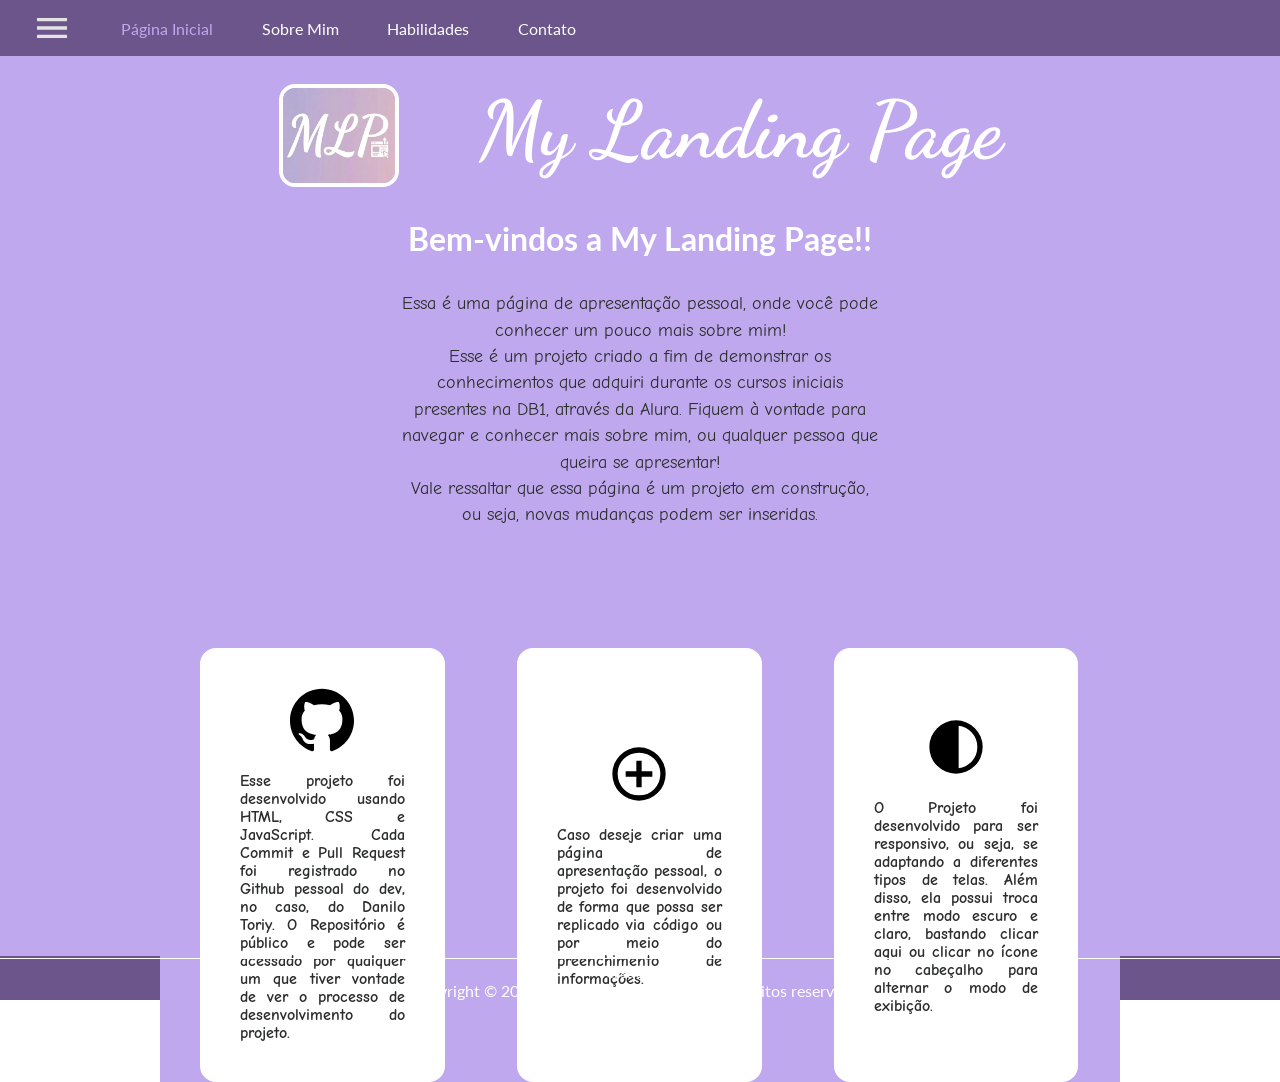
==== projeto-landing-page/index.html @ 15b030a5 "feat: criando a seção dos cards informativos - Ícones adicionados e card de git funcional." ====
<!DOCTYPE html>
<html lang="en">
<head>
    <meta charset="UTF-8">
    <meta name="viewport" content="width=device-width, initial-scale=1.0">
    <title>Página Pessoal</title>

    <link rel="stylesheet" href="./styles/style.css"> 
    <link rel="icon" type="image/x-icon" href="./assets/img/logo.jpg">
</head>

<body>
    <header id="cabecalho">
        <nav id="navbar">
            <a href="#" id="menu"></a>
            <a href="/projeto-landing-page/index.html" class="navbar--active">Página Inicial</a>
            <a href="/projeto-landing-page/pages/about_me.html" class="navbar--desactive">Sobre Mim</a>
            <a href="/projeto-landing-page/pages/habilities.html" class="navbar--desactive">Habilidades</a>
            <a href="/projeto-landing-page/pages/contact.html" class="navbar--desactive">Contato</a>
        </nav>    
    </header>

    <main>
        <section id="apresentacao">
            <div class="apresentacao__container">
                <div class="apresentacao__img">
                    <img src="./assets/img/logo.jpg" id="img-logo" alt="Imagem do logo MLP">
                    <h1 class="apresentacao__title">My Landing Page</h1>
                </div>
                <div class="apresentacao__text">    
                    <h3 class="apresentacao__welcome-text">Bem-vindos a My Landing Page!! <br></h3>
                    <p class="apresentacao__initial-text">
                        Essa é uma página de apresentação pessoal, onde você pode conhecer um pouco mais
                        sobre mim! <br>
                        Esse é um projeto criado a fim de demonstrar os conhecimentos que adquiri durante
                        os cursos iniciais presentes na DB1, através da Alura. Fiquem à vontade para navegar
                        e conhecer mais sobre mim, ou qualquer pessoa que queira se apresentar! <br>
                        Vale ressaltar que essa página é um projeto em construção, ou seja, novas mudanças
                        podem ser inseridas.<br>
                    </p>
                </div>    
            </div>
        </section>

        <section id="cards">
            <div class="cards__container">
                <a href="https://github.com/danilo-toriy-db1/projeto-pdi/tree/upstream" 
                class="card__item" id="card-1">
                    <img src="/projeto-landing-page/assets/icons/github-icon.svg" id="card__item--github">
                    <p class="card__item--text">
                        Esse projeto foi desenvolvido usando HTML, CSS e JavaScript.
                        Cada Commit e Pull Request foi registrado no Github pessoal
                        do dev, no caso, do Danilo Toriy. O Repositório é público
                        e pode ser acessado por qualquer um que tiver vontade de ver
                        o processo de desenvolvimento do projeto.
                    </p>
                </a>

                <a class="card__item" id="card-2">
                    <img src="/projeto-landing-page/assets/icons/add-icon.svg" id="card__item--add">
                    <p class="card__item--text">
                        Caso deseje criar uma página de apresentação pessoal, o projeto
                        foi desenvolvido de forma que possa ser replicado via código ou 
                        por meio do preenchimento de informações.                
                    </p>
                </a>

                <a class="card__item" id="card-3">
                    <img src="/projeto-landing-page/assets/icons/change-icon.svg" id="card__item--mode">
                    <p class="card__item--text">
                        O Projeto foi desenvolvido para ser responsivo, ou seja, se adaptando
                        a diferentes tipos de telas. Além disso, ela possui troca entre modo
                        escuro e claro, bastando clicar aqui ou clicar no ícone no cabeçalho 
                        para alternar o modo de exibição.
                    </p>
                </a>

            </div>
        </section>    
    </main>

    <footer id="rodape">
        <hr>
        <p class="rodape__version">Versão: Beta</p>
        <p class="rodape__copyright">Copyright © 2026 My Landing Page. Todos os direitos reservados.</p>
    </footer>
</body>
</html>
---- projeto-landing-page/styles/style.css ----
@import url('https://fonts.googleapis.com/css2?family=Comic+Neue:ital,wght@0,300;0,400;0,700;1,300;1,400;1,700&family=Dancing+Script:wght@400..700&family=Lato:ital,wght@0,100;0,300;0,400;0,700;0,900;1,100;1,300;1,400;1,700;1,900&display=swap');


* {
    margin: 0;
    padding: 0;
}

:root {
    --background-header: #6c558a;
    --backgound-footer: #6c558a;
    --background-main: #bfa8ed;

    --color-white: #FFFFFF;

    --text-font: "Lato", Sans-Serif;
    --text-font-secundary: "Comic Neue", Sans-Serif;
    --cursive-font: "Dancing Script", Sans-Serif;

    --white-text: #FFFFFF;
    --gray-text: #2b2e2c;
}

#cabecalho{
    display: grid;
    grid-template-columns: 45% 55%;
    grid-template-areas: "navbar others";
    background-color: var(--background-header);
}

#navbar{
    display: flex;
    align-items: center;
    justify-content: space-between;
    padding: 0.5rem 0 0.5rem 0;
    margin-left: 1.5rem;
}

#navbar a{
    font-family: var(--text-font);
    text-decoration: none;
}

#menu{
    background-image: url("/projeto-landing-page/assets/icons/menu.svg");
    background-size: cover;
    background-repeat: no-repeat;
    display: flex;
    margin-left: 0.5rem;
    width: 2.5rem;
    height: 2.5rem;
}

#rodape{
    display: flex;
    align-items: center;
    justify-content: center;
    flex-direction: column;
    background-color: var(--backgound-footer);
    color: var(--white-text);
    font-family: var(--text-font);
    margin: 0;
}

hr{
    width: 100%;
    margin: 0.15rem 0.15rem;
    height: 1px;
    border: none;
    background-color: #FFFFFF;
}

main{
    height: 100vh;
    border: none;
    background-color: var(--background-main);
}

.navbar--desactive{
    color: var(--white-text);
}

.navbar--active{
    color: var(--background-main);
}

.apresentacao__img{
    display: flex;
    align-items: center;
    justify-content: center;
    flex-direction: row;
    padding: 1rem;;
}

.apresentacao__text{
    display: flex;
    align-items: center;
    justify-content: center;
    flex-direction: column;
}

#img-logo{
    margin: 0.75rem 0 0 0;
    width: 7rem;
    border-radius: 1rem;
    background-color: var(--color-white);
    border: var(--color-white) solid 0.25rem;
}

.apresentacao__title{
    font-family: var(--cursive-font);
    color: var(--white-text);
    font-size: 5rem;
    margin-left: 5rem;
}

.apresentacao__welcome-text{
    font-family: var(--text-font);
    color: var(--white-text);
    font-size: 2rem;
    padding: 1rem;
}

.apresentacao__initial-text{
    font-family: var(--text-font-secundary);
    color: var(--gray-text);
    font-size: 1.15rem;
    margin: 1rem 25rem 0.5rem 25rem;
    text-align: center;
    line-height: 1.65rem;
}

#cards{
    display: flex;
    align-items: center;
    justify-content: space-between;
    margin: 7rem 10rem 0 10rem ;
}

.cards__container{
    display: grid;
    grid-template-columns: repeat(3, 33%);
    grid-template-areas: "card-1 card-2 card-3";
    background-color: var(--background-main);
}

.card__item{
    padding: 2rem;
    background-color: var(--color-white);
    border: 0.5rem solid var(--color-white);
    border-radius: 1rem;
    margin: 0 2rem 0 2.5rem;

    text-align: justify;
    color: var(--gray-text);
    font-family: var(--text-font-secundary);
    font-weight: 800;
}

#card-1, #card-2, #card-3{
    display: flex;
    align-items: center;
    justify-content: center;
    flex-direction: column;

    text-decoration: none;
}

#card__item--github{
    width: 4rem;
    height: 4rem;
    margin: 0 0 1.25rem 0;
}

#card__item--add{
    width: 4rem;
    height: 4rem;
    margin: 0 0 1.25rem 0;
}

#card__item--mode{
    width: 4rem;
    height: 4rem;
    margin: 0 0 1.25rem 0;
}

/* Estilos dinâmicos - hover*/

#navbar a:hover{
    color: var(--background-footer);
}

.card__item:hover{
    border: 1rem solid var(--color-white);
    margin: 0 1rem 0 1.5rem;
}
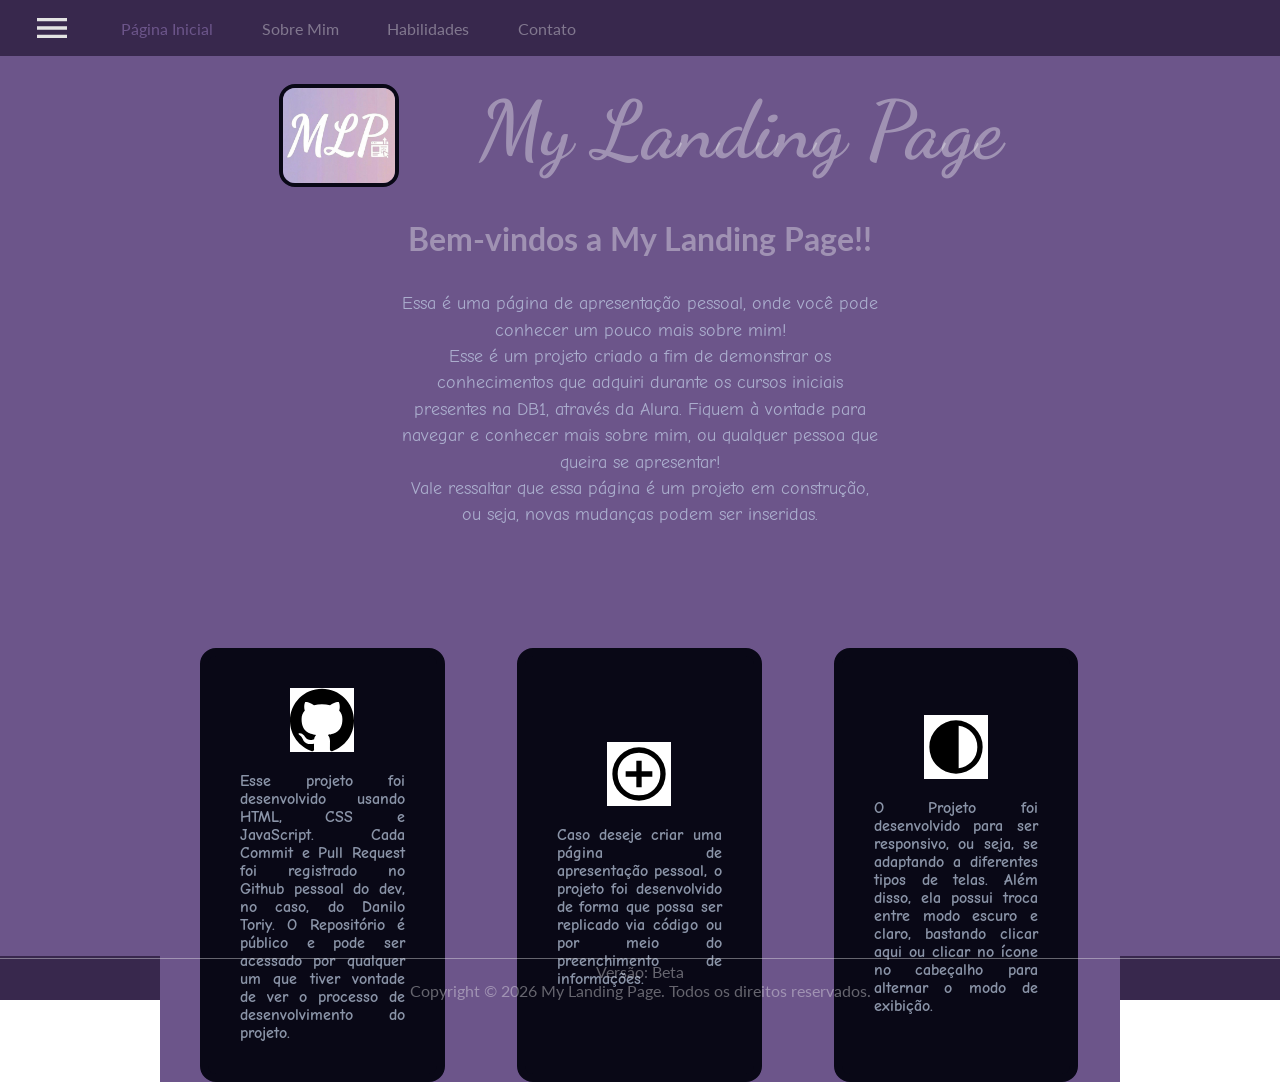
==== commit e5cc10c6: "WIP: Configurando alternância entre modo escuro e modo claro" ====
--- a/projeto-landing-page/index.html
+++ b/projeto-landing-page/index.html
@@ -5,11 +5,11 @@
     <meta name="viewport" content="width=device-width, initial-scale=1.0">
     <title>Página Pessoal</title>
 
-    <link rel="stylesheet" href="./styles/style.css"> 
+    <link rel="stylesheet" href="./styles/initial-page.css"> 
     <link rel="icon" type="image/x-icon" href="./assets/img/logo.jpg">
 </head>
 
-<body>
+<body class="dark-mode">
     <header id="cabecalho">
         <nav id="navbar">
             <a href="#" id="menu"></a>
--- a/projeto-landing-page/styles/initial-page.css
+++ b/projeto-landing-page/styles/initial-page.css
@@ -0,0 +1,111 @@
+@import url("/projeto-landing-page/styles/style.css");
+
+.apresentacao__img{
+    display: flex;
+    align-items: center;
+    justify-content: center;
+    flex-direction: row;
+    padding: 1rem;;
+}
+
+.apresentacao__text{
+    display: flex;
+    align-items: center;
+    justify-content: center;
+    flex-direction: column;
+}
+
+#img-logo{
+    margin: 0.75rem 0 0 0;
+    width: 7rem;
+    border-radius: 1rem;
+    background-color: var(--color-card);
+    border: var(--color-card) solid 0.25rem;
+}
+
+.apresentacao__title{
+    font-family: var(--cursive-font);
+    color: var(--white-text);
+    font-size: 5rem;
+    margin-left: 5rem;
+}
+
+.apresentacao__welcome-text{
+    font-family: var(--text-font);
+    color: var(--white-text);
+    font-size: 2rem;
+    padding: 1rem;
+}
+
+.apresentacao__initial-text{
+    font-family: var(--text-font-secundary);
+    color: var(--gray-text);
+    font-size: 1.15rem;
+    margin: 1rem 25rem 0.5rem 25rem;
+    text-align: center;
+    line-height: 1.65rem;
+}
+
+#cards{
+    display: flex;
+    align-items: center;
+    justify-content: space-between;
+    margin: 7rem 10rem 0 10rem ;
+}
+
+.cards__container{
+    display: grid;
+    grid-template-columns: repeat(3, 33%);
+    grid-template-areas: "card-1 card-2 card-3";
+    background-color: var(--background-main);
+}
+
+.card__item{
+    padding: 2rem;
+    background-color: var(--color-card);
+    border: 0.5rem solid var(--color-card);
+    border-radius: 1rem;
+    margin: 0 2rem 0 2.5rem;
+
+    text-align: justify;
+    color: var(--gray-text);
+    font-family: var(--text-font-secundary);
+    font-weight: 800;
+}
+
+#card-1, #card-2, #card-3{
+    display: flex;
+    align-items: center;
+    justify-content: center;
+    flex-direction: column;
+
+    text-decoration: none;
+}
+
+#card__item--github{
+    width: 4rem;
+    height: 4rem;
+    margin: 0 0 1.25rem 0;
+    background-color: white;
+}
+
+#card__item--add{
+    width: 4rem;
+    height: 4rem;
+    margin: 0 0 1.25rem 0;
+    background-color: white;
+}
+
+#card__item--mode{
+    width: 4rem;
+    height: 4rem;
+    margin: 0 0 1.25rem 0;
+    background-color: white;
+}
+
+/* Estilos dinâmicos - hover*/
+
+.card__item:hover{
+    border: 1rem solid var(--color-card);
+    margin: 0 1rem 0 1.5rem;
+}
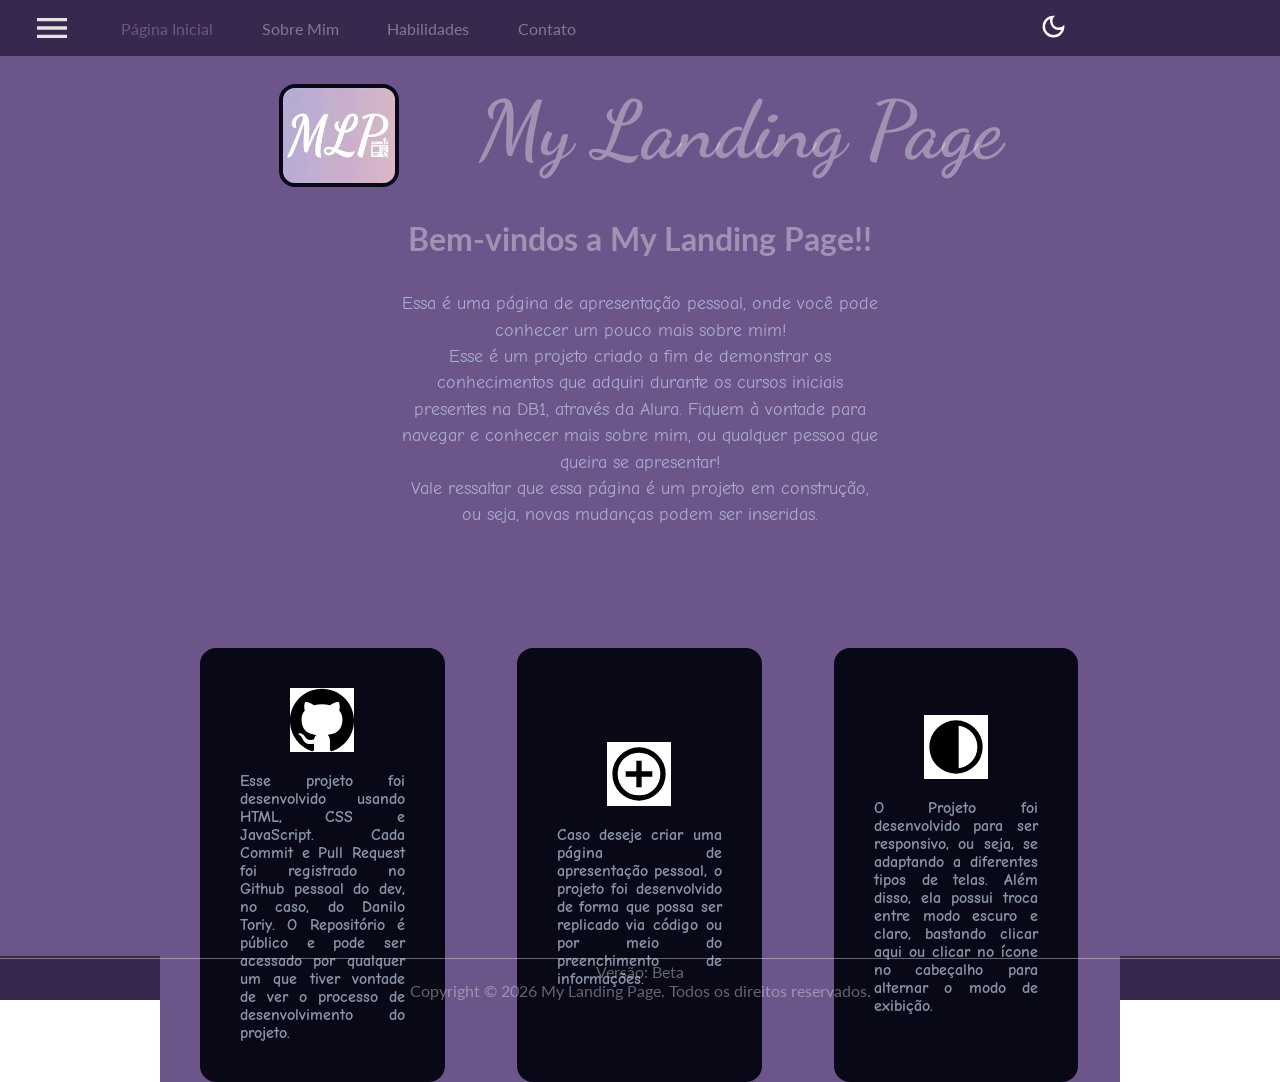
==== commit 1ab4bf7f: "feat: adicionado botão de troca de modo no cabeçalho - aplicado em todas as telas" ====
--- a/projeto-landing-page/index.html
+++ b/projeto-landing-page/index.html
@@ -7,17 +7,26 @@
 
     <link rel="stylesheet" href="./styles/initial-page.css"> 
     <link rel="icon" type="image/x-icon" href="./assets/img/logo.jpg">
+
+    <script src="/projeto-landing-page/js/lookUpTheme.js"></script>
 </head>
 
-<body class="dark-mode">
+<body>
     <header id="cabecalho">
         <nav id="navbar">
-            <a href="#" id="menu"></a>
+            <a href="#" id="navbar__menu"></a>
             <a href="/projeto-landing-page/index.html" class="navbar--active">Página Inicial</a>
             <a href="/projeto-landing-page/pages/about_me.html" class="navbar--desactive">Sobre Mim</a>
             <a href="/projeto-landing-page/pages/habilities.html" class="navbar--desactive">Habilidades</a>
             <a href="/projeto-landing-page/pages/contact.html" class="navbar--desactive">Contato</a>
         </nav>    
+
+        <div id="button__container">
+            <button id="themeButton" onclick="changeMode()">
+                <img src="/projeto-landing-page/assets/icons/dark-mode.svg" 
+                alt="Ícone do modo atual da página" id="img-theme">
+            </button>
+        </div>
     </header>
 
     <main>
@@ -65,7 +74,7 @@
                     </p>
                 </a>
 
-                <a class="card__item" id="card-3">
+                <a class="card__item" id="card-3" onclick="changeMode()">
                     <img src="/projeto-landing-page/assets/icons/change-icon.svg" id="card__item--mode">
                     <p class="card__item--text">
                         O Projeto foi desenvolvido para ser responsivo, ou seja, se adaptando
@@ -85,4 +94,8 @@
         <p class="rodape__copyright">Copyright © 2026 My Landing Page. Todos os direitos reservados.</p>
     </footer>
 </body>
+
+
+<script src="/projeto-landing-page/js/script.js"></script>
+
 </html>
--- a/projeto-landing-page/styles/initial-page.css
+++ b/projeto-landing-page/styles/initial-page.css
@@ -108,4 +108,5 @@
 .card__item:hover{
     border: 1rem solid var(--color-card);
     margin: 0 1rem 0 1.5rem;
+    cursor: pointer;
 }
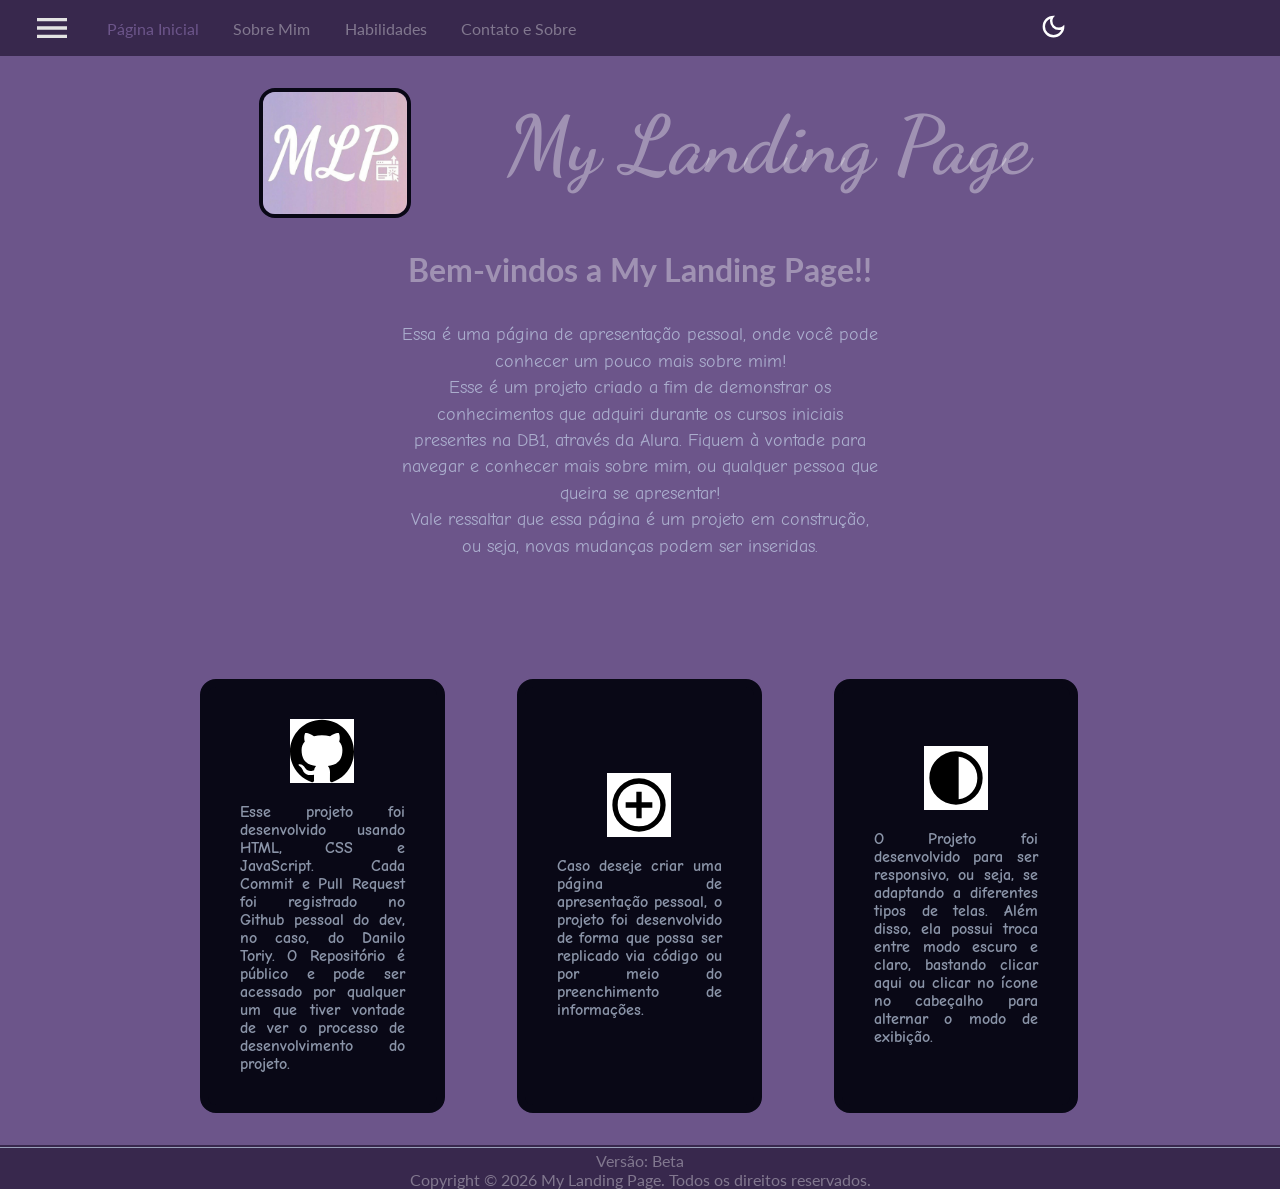
==== commit cfbef7c9: "WIP: elementos de texto adicionado na página de contato" ====
--- a/projeto-landing-page/index.html
+++ b/projeto-landing-page/index.html
@@ -18,7 +18,7 @@
             <a href="/projeto-landing-page/index.html" class="navbar--active">Página Inicial</a>
             <a href="/projeto-landing-page/pages/about_me.html" class="navbar--desactive">Sobre Mim</a>
             <a href="/projeto-landing-page/pages/habilities.html" class="navbar--desactive">Habilidades</a>
-            <a href="/projeto-landing-page/pages/contact.html" class="navbar--desactive">Contato</a>
+            <a href="/projeto-landing-page/pages/contact.html" class="navbar--desactive">Contato e Sobre</a>
         </nav>    
 
         <div id="button__container">
--- a/projeto-landing-page/styles/initial-page.css
+++ b/projeto-landing-page/styles/initial-page.css
@@ -1,112 +1,351 @@
 @import url("/projeto-landing-page/styles/style.css");
 
-.apresentacao__img{
-    display: flex;
-    align-items: center;
-    justify-content: center;
-    flex-direction: row;
-    padding: 1rem;;
+
+/*-----------------------Computadores/notebooks----------------------------*/
+@media screen and (min-width: 1025px){
+
+    .apresentacao__img{
+        display: flex;
+        align-items: center;
+        justify-content: center;
+        flex-direction: row;
+        padding: 1rem;;
+    }
+
+    .apresentacao__text{
+        display: flex;
+        align-items: center;
+        justify-content: center;
+        flex-direction: column;
+    }
+
+    #img-logo{
+        margin: 1rem 0 0 0.5rem;
+        width: 9rem;
+        border-radius: 1rem;
+        background-color: var(--color-card);
+        border: var(--color-card) solid 0.25rem;
+    }
+
+    .apresentacao__title{
+        font-family: var(--cursive-font);
+        color: var(--white-text);
+        font-size: 5rem;
+        margin-left: 6rem;
+    }
+
+    .apresentacao__welcome-text{
+        font-family: var(--text-font);
+        color: var(--white-text);
+        font-size: 2rem;
+        padding: 1rem;
+    }
+
+    .apresentacao__initial-text{
+        font-family: var(--text-font-secundary);
+        color: var(--gray-text);
+        font-size: 1.15rem;
+        margin: 1rem 25rem 0.5rem 25rem;
+        text-align: center;
+        line-height: 1.65rem;
+    }
+
+    #cards{
+        display: flex;
+        align-items: center;
+        justify-content: space-between;
+        margin: 7rem 10rem 2rem 10rem ;
+    }
+
+    .cards__container{
+        display: grid;
+        grid-template-columns: repeat(3, 33%);
+        grid-template-areas: "card-1 card-2 card-3";
+        background-color: var(--background-main);
+    }
+
+    .card__item{
+        padding: 2rem;
+        background-color: var(--color-card);
+        border: 0.5rem solid var(--color-card);
+        border-radius: 1rem;
+        margin: 0 2rem 0 2.5rem;
+
+        text-align: justify;
+        color: var(--gray-text);
+        font-family: var(--text-font-secundary);
+        font-weight: 800;
+    }
+
+    #card-1, #card-2, #card-3{
+        display: flex;
+        align-items: center;
+        justify-content: center;
+        flex-direction: column;
+
+        text-decoration: none;
+    }
+
+    #card__item--github{
+        width: 4rem;
+        height: 4rem;
+        margin: 0 0 1.25rem 0;
+        background-color: white;
+    }
+
+    #card__item--add{
+        width: 4rem;
+        height: 4rem;
+        margin: 0 0 1.25rem 0;
+        background-color: white;
+    }
+
+    #card__item--mode{
+        width: 4rem;
+        height: 4rem;
+        margin: 0 0 1.25rem 0;
+        background-color: white;
+    }
+
+    /* Estilos dinâmicos - hover*/
+
+    .card__item:hover{
+        border: 1rem solid var(--color-card);
+        margin: 0 1rem 0 1.5rem;
+        cursor: pointer;
+    }
 }
 
-.apresentacao__text{
-    display: flex;
-    align-items: center;
-    justify-content: center;
-    flex-direction: column;
+/*-----------------------Tablets----------------------------*/
+@media screen and (min-width: 768px) and (max-width: 1024px){
+
+    .apresentacao__img{
+        display: flex;
+        align-items: center;
+        justify-content: center;
+        flex-direction: row;
+        padding: 1rem;;
+    }
+
+    .apresentacao__text{
+        display: flex;
+        align-items: center;
+        justify-content: center;
+        flex-direction: column;
+    }
+
+    #img-logo{
+        margin: 0.25rem 0 0 0.25rem;
+        width: 10rem;
+        border-radius: 1rem;
+        background-color: var(--color-card);
+        border: var(--color-card) solid 0.25rem;
+    }
+
+    .apresentacao__title{
+        font-family: var(--cursive-font);
+        color: var(--white-text);
+        font-size: 5.25rem;
+        margin-left: 3rem;
+    }
+
+    .apresentacao__welcome-text{
+        font-family: var(--text-font);
+        color: var(--white-text);
+        font-size: 2.25rem;
+        padding: 1.25rem;
+    }
+
+    .apresentacao__initial-text{
+        font-family: var(--text-font-secundary);
+        color: var(--gray-text);
+        font-size: 1.25rem;
+        margin: 1rem 2rem 0.5rem 2rem;
+        text-align: center;
+        line-height: 1.65rem;
+    }
+
+    #cards{
+        display: flex;
+        align-items: center;
+        justify-content: space-between;
+        margin: 3rem 1rem 1rem 1rem;
+    }
+
+    .cards__container{
+        display: flex;
+        justify-content: center;
+        flex-direction: column;
+        align-items: center;
+        background-color: var(--background-main);
+    }
+
+    .card__item{
+        padding: 1.25rem;
+        background-color: var(--color-card);
+        border: 0.5rem solid var(--color-card);
+        border-radius: 1rem;
+        margin: 0 2rem 1.75rem 2.5rem;
+
+        text-align: justify;
+        color: var(--gray-text);
+        font-family: var(--text-font-secundary);
+        font-weight: 800;
+    }
+
+    #card-1, #card-2, #card-3{
+        display: flex;
+        align-items: center;
+        justify-content: center;
+        flex-direction: column;
+
+        text-decoration: none;
+    }
+
+    #card__item--github{
+        width: 4rem;
+        height: 4rem;
+        margin: 0 0 1rem 0;
+        background-color: white;
+    }
+
+    #card__item--add{
+        width: 4rem;
+        height: 4rem;
+        margin: 0 0 1rem 0;
+        background-color: white;
+    }
+
+    #card__item--mode{
+        width: 4rem;
+        height: 4rem;
+        margin: 0 0 1rem 0;
+        background-color: white;
+    }
+
+    /* Estilos dinâmicos - hover*/
+
+    .card__item:hover{
+        border: 1rem solid var(--color-card);
+        margin: 0 1rem 0 1.5rem;
+        cursor: pointer;
+    }
+
 }
 
-#img-logo{
-    margin: 0.75rem 0 0 0;
-    width: 7rem;
-    border-radius: 1rem;
-    background-color: var(--color-card);
-    border: var(--color-card) solid 0.25rem;
-}
-
-.apresentacao__title{
-    font-family: var(--cursive-font);
-    color: var(--white-text);
-    font-size: 5rem;
-    margin-left: 5rem;
-}
-
-.apresentacao__welcome-text{
-    font-family: var(--text-font);
-    color: var(--white-text);
-    font-size: 2rem;
-    padding: 1rem;
-}
-
-.apresentacao__initial-text{
-    font-family: var(--text-font-secundary);
-    color: var(--gray-text);
-    font-size: 1.15rem;
-    margin: 1rem 25rem 0.5rem 25rem;
-    text-align: center;
-    line-height: 1.65rem;
-}
-
-#cards{
-    display: flex;
-    align-items: center;
-    justify-content: space-between;
-    margin: 7rem 10rem 0 10rem ;
-}
-
-.cards__container{
-    display: grid;
-    grid-template-columns: repeat(3, 33%);
-    grid-template-areas: "card-1 card-2 card-3";
-    background-color: var(--background-main);
-}
-
-.card__item{
-    padding: 2rem;
-    background-color: var(--color-card);
-    border: 0.5rem solid var(--color-card);
-    border-radius: 1rem;
-    margin: 0 2rem 0 2.5rem;
-
-    text-align: justify;
-    color: var(--gray-text);
-    font-family: var(--text-font-secundary);
-    font-weight: 800;
-}
-
-#card-1, #card-2, #card-3{
-    display: flex;
-    align-items: center;
-    justify-content: center;
-    flex-direction: column;
-
-    text-decoration: none;
-}
-
-#card__item--github{
-    width: 4rem;
-    height: 4rem;
-    margin: 0 0 1.25rem 0;
-    background-color: white;
-}
-
-#card__item--add{
-    width: 4rem;
-    height: 4rem;
-    margin: 0 0 1.25rem 0;
-    background-color: white;
-}
-
-#card__item--mode{
-    width: 4rem;
-    height: 4rem;
-    margin: 0 0 1.25rem 0;
-    background-color: white;
-}
-
-/* Estilos dinâmicos - hover*/
-
-.card__item:hover{
-    border: 1rem solid var(--color-card);
-    margin: 0 1rem 0 1.5rem;
-    cursor: pointer;
-}
+/*-----------------------Smartphones----------------------------*/
+@media screen and (max-width: 767px){
+
+    .apresentacao__img{
+        display: flex;
+        align-items: center;
+        justify-content: center;
+        flex-direction: column;
+        padding: 1rem;
+    }
+
+    .apresentacao__text{
+        display: flex;
+        align-items: center;
+        justify-content: center;
+        flex-direction: column;
+    }
+
+    #img-logo{
+        margin: 0.25rem 0 0 0.25rem;
+        width: 9rem;
+        border-radius: 1rem;
+        background-color: var(--color-card);
+        border: var(--color-card) solid 0.25rem;
+    }
+
+    .apresentacao__title{
+        font-family: var(--cursive-font);
+        color: var(--white-text);
+        font-size: 3.25rem;
+        margin: 2rem 0 0 0;
+    }
+
+    .apresentacao__welcome-text{
+        font-family: var(--text-font);
+        color: var(--white-text);
+        font-size: 1.75rem;
+        padding: 1.25rem;
+        text-align: center;
+    }
+
+    .apresentacao__initial-text{
+        font-family: var(--text-font-secundary);
+        color: var(--gray-text);
+        font-size: 1.1rem;
+        margin: 1rem 2rem 0.5rem 2rem;
+        text-align: center;
+        line-height: 1.65rem;
+    }
+
+    #cards{
+        display: flex;
+        align-items: center;
+        justify-content: space-between;
+        margin: 3rem 1rem 1rem 1rem ;
+    }
+
+    .cards__container{
+        display: flex;
+        justify-content: center;
+        flex-direction: column;
+        align-items: center;
+        background-color: var(--background-main);
+    }
+
+    .card__item{
+        padding: 1.25rem;
+        background-color: var(--color-card);
+        border: 0.5rem solid var(--color-card);
+        border-radius: 1rem;
+        margin: 0 2rem 1.75rem 2.5rem;
+
+        text-align: justify;
+        color: var(--gray-text);
+        font-family: var(--text-font-secundary);
+        font-weight: 800;
+    }
+
+    #card-1, #card-2, #card-3{
+        display: flex;
+        align-items: center;
+        justify-content: center;
+        flex-direction: column;
+
+        text-decoration: none;
+    }
+
+    #card__item--github{
+        width: 4rem;
+        height: 4rem;
+        margin: 0 0 1rem 0;
+        background-color: white;
+    }
+
+    #card__item--add{
+        width: 4rem;
+        height: 4rem;
+        margin: 0 0 1rem 0;
+        background-color: white;
+    }
+
+    #card__item--mode{
+        width: 4rem;
+        height: 4rem;
+        margin: 0 0 1rem 0;
+        background-color: white;
+    }
+
+    /* Estilos dinâmicos - hover*/
+
+    .card__item:hover{
+        border: 1rem solid var(--color-card);
+        margin: 0 1rem 0 1.5rem;
+        cursor: pointer;
+    }
+}
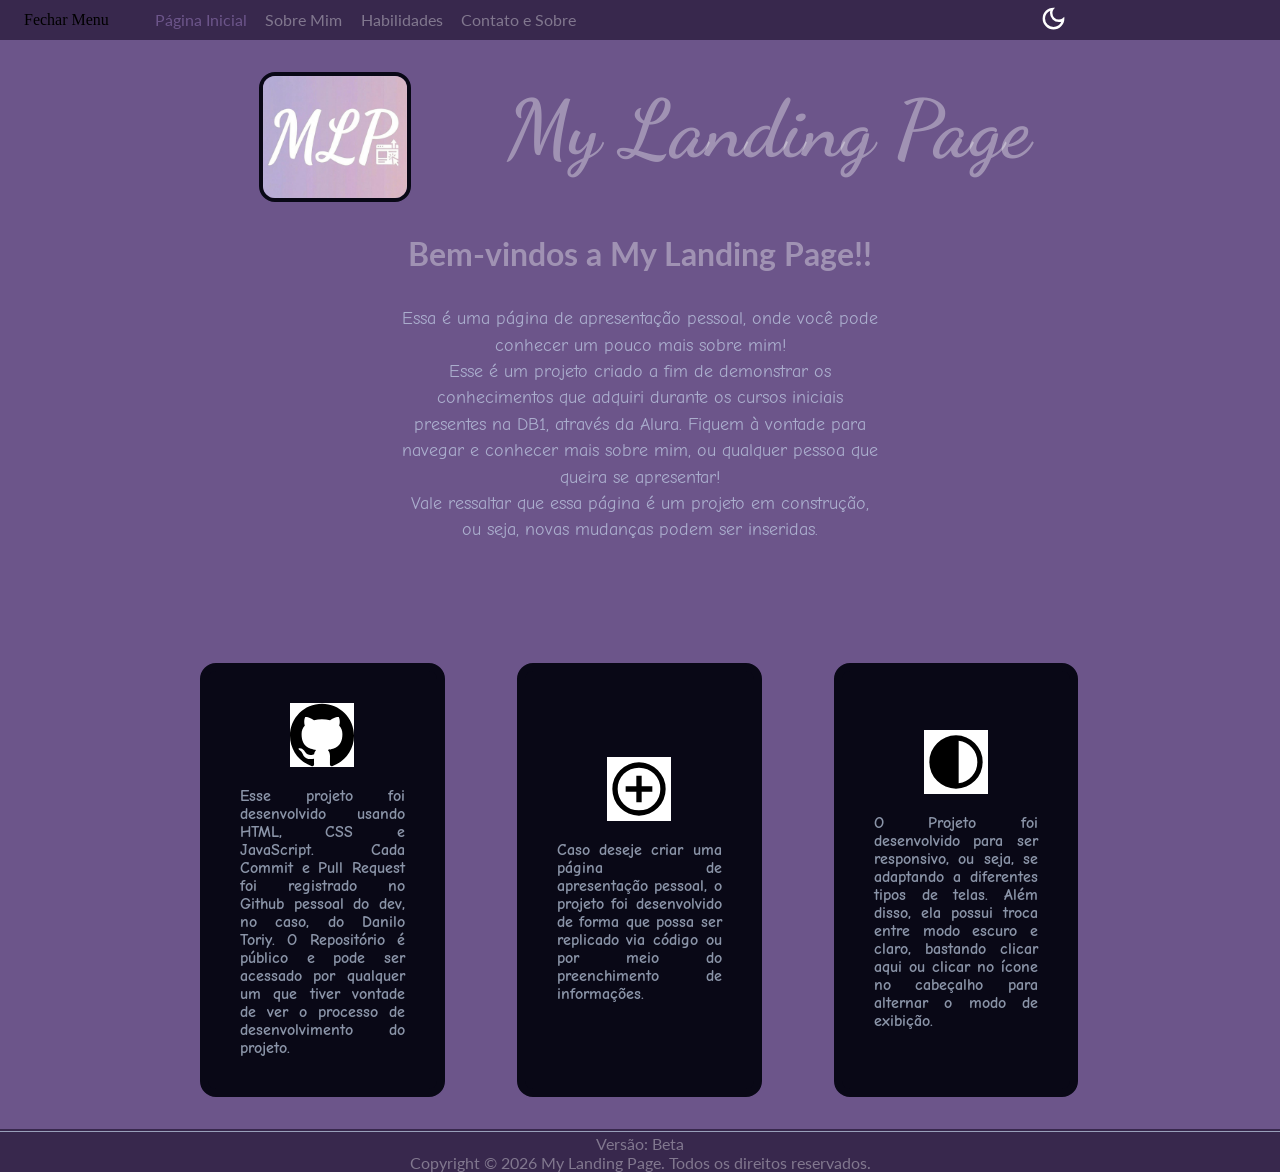
==== commit d232c9ad: "WIP: criando menu expansível para uso mobile apenas - incompleto e não funcional" ====
--- a/projeto-landing-page/index.html
+++ b/projeto-landing-page/index.html
@@ -5,31 +5,36 @@
     <meta name="viewport" content="width=device-width, initial-scale=1.0">
     <title>Página Pessoal</title>
 
-    <link rel="stylesheet" href="./styles/initial-page.css"> 
+    <link id="page__style" rel="stylesheet" href="./styles/initial-page.css"> 
+    <link rel="stylesheet" href="/projeto-landing-page/styles/overlay.css">
     <link rel="icon" type="image/x-icon" href="./assets/img/logo.jpg">
 
     <script src="/projeto-landing-page/js/lookUpTheme.js"></script>
 </head>
 
 <body>
+    <a id="navbar__menu--collapsed"></a>
     <header id="cabecalho">
         <nav id="navbar">
-            <a href="#" id="navbar__menu"></a>
-            <a href="/projeto-landing-page/index.html" class="navbar--active">Página Inicial</a>
-            <a href="/projeto-landing-page/pages/about_me.html" class="navbar--desactive">Sobre Mim</a>
-            <a href="/projeto-landing-page/pages/habilities.html" class="navbar--desactive">Habilidades</a>
-            <a href="/projeto-landing-page/pages/contact.html" class="navbar--desactive">Contato e Sobre</a>
+            <div class="menu__container">
+                <span>Fechar Menu</span>
+                <a id="navbar__menu"></a>
+            </div>
+            <a class="navbar--active" id="initial__page">Página Inicial</a>
+            <a class="navbar--desactive" id="about__me">Sobre Mim</a>
+            <a class="navbar--desactive" id="habilities">Habilidades</a>
+            <a class="navbar--desactive" id="contact__page">Contato e Sobre</a>
         </nav>    
 
         <div id="button__container">
-            <button id="themeButton" onclick="changeMode()">
+            <button id="themeButton">
                 <img src="/projeto-landing-page/assets/icons/dark-mode.svg" 
                 alt="Ícone do modo atual da página" id="img-theme">
             </button>
         </div>
     </header>
 
-    <main>
+    <main id="main">
         <section id="apresentacao">
             <div class="apresentacao__container">
                 <div class="apresentacao__img">
@@ -74,7 +79,7 @@
                     </p>
                 </a>
 
-                <a class="card__item" id="card-3" onclick="changeMode()">
+                <a class="card__item" id="card-3">
                     <img src="/projeto-landing-page/assets/icons/change-icon.svg" id="card__item--mode">
                     <p class="card__item--text">
                         O Projeto foi desenvolvido para ser responsivo, ou seja, se adaptando
@@ -96,6 +101,10 @@
 </body>
 
 
-<script src="/projeto-landing-page/js/script.js"></script>
+<script type="module" src="/projeto-landing-page/js/script.js"></script>
+<script type="module" src="/projeto-landing-page/js/router.js"></script>
+<script type="module" src="/projeto-landing-page/js/habilitiesContainer.js"></script>
+<script type="module" src="/projeto-landing-page/js/habilitiesLoader.js"></script>
+<script type="module" src="/projeto-landing-page/js/habilitiesServices.js"></script>
 
 </html>
--- a/projeto-landing-page/styles/initial-page.css
+++ b/projeto-landing-page/styles/initial-page.css
@@ -119,6 +119,10 @@
 /*-----------------------Tablets----------------------------*/
 @media screen and (min-width: 768px) and (max-width: 1024px){
 
+    main{
+        min-height: 95vh;
+    }
+
     .apresentacao__img{
         display: flex;
         align-items: center;
--- a/projeto-landing-page/styles/overlay.css
+++ b/projeto-landing-page/styles/overlay.css
@@ -0,0 +1,308 @@
+@import url("/projeto-landing-page/styles/style.css");
+
+@media screen and (min-width: 1025px){
+
+    .overlay__display{
+        display: flex;
+        align-items: center;
+        justify-content: center;
+        position: fixed;
+        top: 0;
+        left: 0;
+        width: 100vw;
+        height: 100vh;
+        background-color: rgba(0, 0, 0, 0.7);
+        z-index: 999;
+    }
+
+    .overlay__container{
+        display: flex;
+        flex-direction: column;
+        width: 40vw;
+        height: 40vh;
+        background-color: var(--background-main);
+        border: none;
+        border-radius: 4rem;
+
+        #form__container{
+            margin: 2.5rem 0.5rem 0 0;
+            display: flex;
+            align-self: center;
+            justify-self: center;
+            flex-direction: column;
+        }
+
+        .input__container{
+            display: grid;
+            grid-template-columns: auto 1fr;
+            gap: 1rem;
+        }
+
+        .button__container{
+            display: flex;
+            flex-direction: row;
+            justify-content: space-around;
+            margin-top: 2rem;
+        }
+
+        button{
+            padding: 0.75rem 1.75rem 0.75rem 1.75rem;
+            border: none;
+            border-radius: 1rem;
+            text-align: center;
+            font-family: var(--text-font-secundary);
+            font-size: 1rem;
+            color: var(--white-text);
+        }
+
+        #button__reset{
+            background-color: #f56056;
+        }
+
+        #button__submit{
+            background-color: var(--background-header);
+        }
+
+        label{
+            font-family: var(--text-font);
+            font-size: 1.5rem;
+            display: flex;
+            align-items: center;
+            justify-content: center;
+        }
+
+        #nova-habilidade{
+            padding: 1rem;
+            border: none;
+            border-radius: 0.25rem;
+        }
+
+        #tipo-habilidade{
+            text-align: center;
+            border: none;
+            border-radius: 0.2rem;
+        }
+
+        .close__container{
+            display: flex;
+            align-self: flex-end;
+            justify-self: flex-start;
+            margin-left: auto;
+            transform: translate(-1.2rem, 0.70rem);
+        }
+
+        #button__close{
+            margin: 0.4rem 1rem 0.8rem 0;
+            padding: 0.25rem;
+            cursor: pointer;
+            border: none;
+            background-color: transparent;
+        }
+    }
+}
+
+/*-----------------------Tablets----------------------------*/
+@media screen and (min-width: 768px) and (max-width: 1024px){
+
+    .overlay__display{
+        display: flex;
+        align-items: center;
+        justify-content: center;
+        position: fixed;
+        top: 0;
+        left: 0;
+        width: 100vw;
+        height: 100vh;
+        background-color: rgba(0, 0, 0, 0.7);
+        z-index: 999;
+    }
+
+    .overlay__container{
+        display: flex;
+        flex-direction: column;
+        width: 70vw;
+        height: 30vh;
+        background-color: var(--background-main);
+        border: none;
+        border-radius: 4rem;
+
+        #form__container{
+            margin: 5% 3% 0 0;
+            display: flex;
+            align-self: center;
+            justify-self: center;
+            flex-direction: column;
+        }
+
+        .input__container{
+            display: grid;
+            grid-template-columns: auto 1fr;
+            gap: 1rem;
+        }
+
+        .button__container{
+            display: flex;
+            flex-direction: row;
+            justify-content: space-around;
+            margin-top: 2rem;
+        }
+
+        button{
+            padding: 0.75rem 1.75rem 0.75rem 1.75rem;
+            border: none;
+            border-radius: 1rem;
+            text-align: center;
+            font-family: var(--text-font-secundary);
+            font-size: 1.2rem;
+            color: var(--white-text);
+        }
+
+        #button__reset{
+            background-color: #f56056;
+        }
+
+        #button__submit{
+            background-color: var(--background-header);
+        }
+
+        label{
+            font-family: var(--text-font);
+            font-size: 2rem;
+            display: flex;
+            align-items: center;
+            justify-content: center;
+        }
+
+        #nova-habilidade{
+            padding: 1.5rem;
+            border: none;
+            border-radius: 0.25rem;
+        }
+
+        #tipo-habilidade{
+            text-align: center;
+            border: none;
+            border-radius: 0.2rem;
+        }
+
+        .close__container{
+            display: flex;
+            align-self: flex-end;
+            justify-self: flex-start;
+            margin-left: auto;
+            transform: translate(-1.2rem, 0.70rem);
+        }
+
+        #button__close{
+            margin: 0.4rem 1rem 0.8rem 0;
+            padding: 0.25rem;
+            cursor: pointer;
+            border: none;
+            background-color: transparent;
+        }
+    }
+
+}
+
+/*-----------------------Smartphones----------------------------*/
+@media screen and (max-width: 767px){
+    
+    .overlay__display{
+        display: flex;
+        align-items: center;
+        justify-content: center;
+        position: fixed;
+        top: 0;
+        left: 0;
+        width: 100vw;
+        height: 100vh;
+        background-color: rgba(0, 0, 0, 0.7);
+        z-index: 999;
+    }
+
+    .overlay__container{
+        display: flex;
+        flex-direction: column;
+        justify-content: center;
+        width: 70vw;
+        height: 40vh;
+        background-color: var(--background-main);
+        border: none;
+        border-radius: 4rem;
+        padding-bottom: 7vh;
+
+        #form__container{
+            display: flex;
+            align-self: center;
+            justify-self: center;
+            flex-direction: column;
+        }
+
+        .input__container{
+            display: grid;
+            grid-template-rows: auto 1fr;
+            gap: 0.5rem;
+        }
+
+        .button__container{
+            display: flex;
+            flex-direction: row;
+            justify-content: space-between;
+            margin-top: 2rem;
+        }
+
+        button{
+            padding: 0.5rem 1.5rem 0.5rem 1.5rem;
+            border: none;
+            border-radius: 1rem;
+            text-align: center;
+            font-family: var(--text-font-secundary);
+            font-size: 1.2rem;
+            color: var(--white-text);
+        }
+
+        #button__reset{
+            background-color: #f56056;
+        }
+
+        #button__submit{
+            background-color: var(--background-header);
+        }
+
+        label{
+            font-family: var(--text-font);
+            font-size: 1.5rem;
+            display: flex;
+            align-items: center;
+            justify-content: center;
+        }
+
+        #nova-habilidade{
+            padding: 1.5rem;
+            border: none;
+            border-radius: 0.25rem;
+        }
+
+        #tipo-habilidade{
+            text-align: center;
+            border: none;
+            border-radius: 0.2rem;
+        }
+
+        .close__container{
+            display: flex;
+            align-self: flex-end;
+            justify-self: flex-start;
+            margin-left: auto;
+            transform: translate(-1.2rem, 0.70rem);
+        }
+
+        #button__close{
+            margin: 0.4rem 1rem 0.8rem 0;
+            padding: 0.25rem;
+            cursor: pointer;
+            border: none;
+            background-color: transparent;
+        }
+    }
+}
